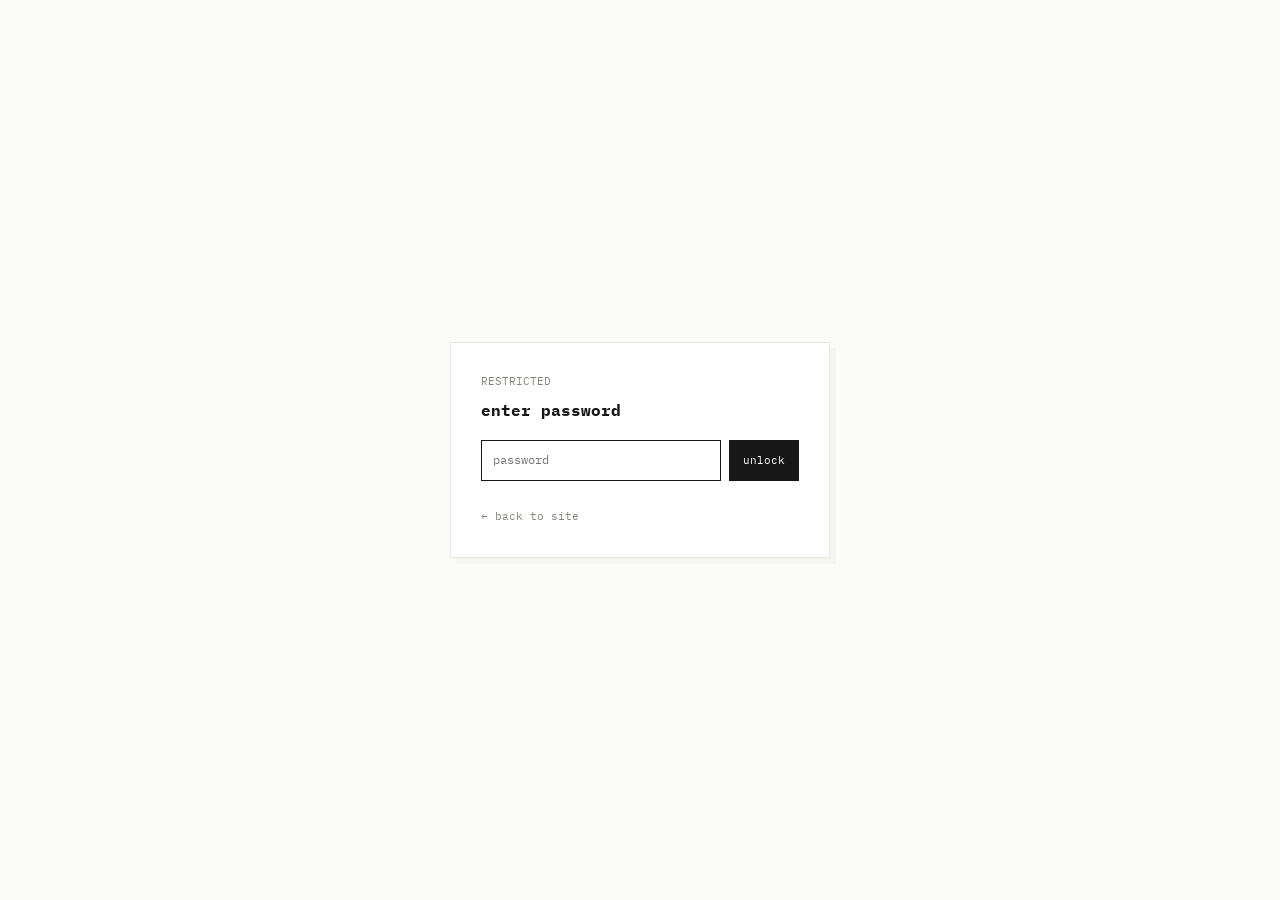
==== admin.html @ 04ab16fd "Multi-image projects, unclipped arrows, smoother Explore arrow" ====
<!DOCTYPE html>
<html lang="en">
<head>
<meta charset="UTF-8">
<meta name="viewport" content="width=device-width, initial-scale=1">
<meta name="robots" content="noindex,nofollow">
<title>manage</title>
<link rel="icon" type="image/png" href="favicon.png">
<link rel="preconnect" href="https://fonts.googleapis.com">
<link rel="preconnect" href="https://fonts.gstatic.com" crossorigin>
<link href="https://fonts.googleapis.com/css2?family=IBM+Plex+Mono:ital,wght@0,400;0,500;0,600;0,700;1,400&display=swap" rel="stylesheet">
<style>
:root{--bg:#fff;--paper:#fbfbf9;--ink:#171717;--mute:#85857f;--faint:#b9b9b3;--line:#e9e9e4;--fill:#f4f4f1;--ease:cubic-bezier(.2,.7,.2,1)}
*{box-sizing:border-box;margin:0;padding:0}
body{background:var(--bg);color:var(--ink);font:13px/1.7 "IBM Plex Mono",ui-monospace,Menlo,Consolas,monospace;-webkit-font-smoothing:antialiased;padding-bottom:120px}
a{color:inherit;text-decoration:none}
button{font:inherit;color:inherit;background:none;border:0;cursor:pointer;text-align:left}
svg.i{width:1em;height:1em;fill:none;stroke:currentColor;stroke-width:1.4;stroke-linecap:round;stroke-linejoin:round;flex-shrink:0}
::selection{background:var(--ink);color:#fff}
.wrap{max-width:840px;margin:0 auto;padding:0 24px}
.top{display:flex;align-items:center;justify-content:space-between;gap:12px;flex-wrap:wrap;padding:30px 0 18px}
.top h1{font-size:20px;letter-spacing:-.01em}
.top h1 .cur{display:inline-block;animation:blink 1.1s steps(1) infinite}
@keyframes blink{50%{opacity:0}}
.acts{display:flex;gap:8px;align-items:center;flex-wrap:wrap}
.chip{font-size:9.5px;letter-spacing:.1em;text-transform:uppercase;color:var(--mute);display:flex;align-items:center;gap:7px;margin-right:6px}
.chip::before{content:"";width:6px;height:6px;border-radius:50%;background:#3a9d5d;transition:background .3s}
.chip.dirty::before{background:#d98b1c;animation:pulse 1.4s infinite}
@keyframes pulse{50%{opacity:.35}}
.b{display:inline-flex;align-items:center;gap:7px;padding:7px 13px;border:1px solid var(--ink);font-size:11px;background:linear-gradient(var(--ink),var(--ink)) left/0 100% no-repeat;transition:background-size .4s var(--ease),color .3s,opacity .2s,transform .3s var(--ease)}
.b:hover{background-size:100% 100%;color:#fff}
.b:active{transform:scale(.97)}
.b.solid{background:var(--ink);color:#fff}
.b.solid:hover{background:#000}
.b.sm{padding:3px 8px;font-size:10px;border-color:var(--line)}
.b.sm:hover{border-color:var(--ink)}
.b.dng:hover{background-image:linear-gradient(#b3261e,#b3261e);border-color:#b3261e}
.b[disabled]{opacity:.4;pointer-events:none}
.tabs{position:relative;display:flex;gap:24px;border-bottom:1px solid var(--line);overflow-x:auto}
.tab{position:relative;padding:0 0 11px;font-size:11.5px;color:var(--mute);white-space:nowrap;transition:color .2s}
.tab:hover,.tab.on{color:var(--ink)}
.tab sup{font-size:8px;color:var(--faint);margin-left:3px}
.ink{position:absolute;left:0;bottom:-1px;height:1px;background:var(--ink);transition:left .4s var(--ease),width .4s var(--ease)}
.panel{padding-top:26px;animation:in .45s var(--ease)}
@keyframes in{from{opacity:0;transform:translateY(10px)}}
.hint{font-size:10.5px;color:var(--mute)}
.bn{background:var(--fill);border:1px solid var(--line);padding:10px 14px;font-size:11px;margin-bottom:18px;display:flex;justify-content:space-between;gap:12px;align-items:center}
.grid2{display:grid;grid-template-columns:1fr 1fr;gap:14px}
.fld{display:block;margin-bottom:14px}
.fld>span{display:block;font-size:9.5px;letter-spacing:.1em;text-transform:uppercase;color:var(--mute);margin-bottom:5px}
.fld input[type=text],.fld input[type=password],.fld select,.fld textarea,.tx{width:100%;border:1px solid var(--line);background:#fff;padding:8px 10px;font:inherit;font-size:12px;outline:none;border-radius:0;transition:border-color .2s,box-shadow .2s}
.fld textarea{min-height:84px;resize:vertical}
.fld input:focus,.fld select:focus,.fld textarea:focus,.tx:focus{border-color:var(--ink);box-shadow:3px 3px 0 var(--fill)}
.chk{display:flex;gap:8px;align-items:center;font-size:12px;margin-bottom:14px}
.item{border:1px solid var(--line);margin-bottom:10px;background:#fff;animation:in .4s var(--ease);transition:border-color .2s}
.item:hover{border-color:var(--faint)}
.ih{display:flex;align-items:center;gap:12px;padding:11px 14px}
.ih .n{font-size:9px;color:var(--faint);width:18px}
.ih .ti{flex:1;min-width:0;white-space:nowrap;overflow:hidden;text-overflow:ellipsis;cursor:pointer}
.ih .ti i{font-style:normal;color:var(--mute);font-size:10px;margin-left:8px}
.ctl{display:flex;gap:6px}
.ib{padding:14px 16px 4px;border-top:1px solid var(--line);animation:in .35s var(--ease)}
.add{margin-bottom:16px}
.empty{padding:28px;border:1px dashed var(--line);color:var(--mute);font-size:11.5px;text-align:center}
.imgf{display:flex;gap:14px;align-items:flex-start;margin-bottom:14px}
.th{width:120px;aspect-ratio:16/10;flex-shrink:0;background:var(--fill);border:1px solid var(--line);display:grid;place-items:center;overflow:hidden;color:var(--faint);font-size:9px}
.th img{width:100%;height:100%;object-fit:cover}
.imgf .r{flex:1;display:grid;gap:8px;min-width:0}
.imgf .row{display:flex;gap:8px;flex-wrap:wrap}
.toast{position:fixed;left:50%;bottom:28px;transform:translate(-50%,20px);background:var(--ink);color:#fff;font-size:11.5px;padding:10px 16px;opacity:0;pointer-events:none;transition:.4s var(--ease);z-index:90;max-width:90vw}
.toast.show{opacity:1;transform:translate(-50%,0)}
.toast.bad{background:#b3261e}
.gate{position:fixed;inset:0;background:rgba(251,251,249,.97);z-index:100;display:grid;place-items:center;padding:20px}
.gate .box{width:min(380px,100%);background:#fff;border:1px solid var(--line);padding:30px;box-shadow:6px 6px 0 var(--fill)}
.gate h2{font-size:16px;margin:6px 0 16px}
.gate form{display:flex;gap:8px}
.gate input{flex:1;min-width:0;border:1px solid var(--line);padding:9px 11px;font:inherit;font-size:12px;outline:none}
.gate input:focus{border-color:var(--ink)}
.gate .err{height:14px;margin-top:10px;font-size:10px;color:#b3261e}
.shake{animation:shake .4s}
@keyframes shake{20%,60%{transform:translateX(-7px)}40%,80%{transform:translateX(7px)}}
.mis{display:grid;grid-template-columns:repeat(auto-fill,minmax(190px,1fr));gap:10px;margin-bottom:10px}
.mi{border:1px solid var(--line);padding:8px;display:grid;gap:8px;animation:in .35s var(--ease)}
.mi .th{width:100%}
.mi .mc{display:flex;gap:6px}
.rw{display:flex;gap:8px;align-items:center;flex-wrap:wrap}
@media(max-width:640px){.grid2{grid-template-columns:1fr}.imgf{flex-direction:column}}
@media(prefers-reduced-motion:reduce){*{animation:none!important;transition:none!important}}
</style>
</head>
<body>

<div class="gate" id="gate"><div class="box" id="gbox">
  <div class="hint">RESTRICTED</div><h2>enter password</h2>
  <form id="gf"><input id="gi" type="password" autocomplete="off" placeholder="password" aria-label="password"><button class="b solid" type="submit">unlock</button></form>
  <div class="err" id="ge"></div>
  <a class="hint" href="index.html">← back to site</a>
</div></div>

<div class="wrap" id="app" style="display:none">
  <div class="top">
    <h1>manage<span class="cur">_</span></h1>
    <div class="acts">
      <span class="chip" id="chip">saved</span>
      <a class="b" href="index.html" target="_blank">view site ↗</a>
      <button class="b solid" id="save">save &amp; publish</button>
      <button class="b" id="lockout">lock</button>
    </div>
  </div>
  <div class="tabs" id="tabs">
    <button class="tab on" data-t="site">Site</button>
    <button class="tab" data-t="projects">Projects<sup id="c-projects"></sup></button>
    <button class="tab" data-t="toolkit">Toolkit<sup id="c-toolkit"></sup></button>
    <button class="tab" data-t="gallery">Gallery<sup id="c-gallery"></sup></button>
    <button class="tab" data-t="publish">Publishing</button>
    <span class="ink" id="inkbar"></span>
  </div>
  <div class="panel" id="panel"></div>
</div>
<div class="toast" id="toast"></div>

<script>
const HASH="03fd53d650c9f7d10366978eed4f17213322e3159279042067c80cd8931dc861";
const $=(s,r=document)=>r.querySelector(s);
const esc=s=>String(s==null?"":s).replace(/[&<>"']/g,c=>({"&":"&amp;","<":"&lt;",">":"&gt;",'"':"&quot;","'":"&#39;"}[c]));
const pad=n=>String(n).padStart(2,"0");
const uid=()=>"x"+Date.now().toString(36)+Math.random().toString(36).slice(2,5);
let D=null,tab="site",dirty=false,openIds={},previews={};

/* ---------- auth ---------- */
async function sha(t){const b=await crypto.subtle.digest("SHA-256",new TextEncoder().encode(t));return [...new Uint8Array(b)].map(x=>x.toString(16).padStart(2,"0")).join("")}
function enter(){$("#gate").style.display="none";$("#app").style.display="";boot()}
$("#gf").addEventListener("submit",async e=>{
  e.preventDefault();
  if(!(window.crypto&&crypto.subtle)){$("#ge").textContent="needs a secure (https) connection";return}
  if(await sha($("#gi").value)===HASH){sessionStorage.setItem("vx_auth",HASH);enter()}
  else{$("#ge").textContent="wrong password";$("#gi").value="";const b=$("#gbox");b.classList.remove("shake");void b.offsetWidth;b.classList.add("shake")}
});
$("#lockout").addEventListener("click",()=>{sessionStorage.removeItem("vx_auth");location.href="index.html"});

/* ---------- config / state ---------- */
const CFG=()=>Object.assign({repo:"VxpeInjected/vx-portfolio",branch:"main",token:""},JSON.parse(localStorage.getItem("vx_cfg")||"{}"));
const setCFG=o=>localStorage.setItem("vx_cfg",JSON.stringify(Object.assign(CFG(),o)));
const SITE_DEFAULT={name:"vx.injected",logo:"VX",badge:"programmer & UI designer",status:"open for commissions",statusOn:true,tagline:"I build systems and interfaces.\nRoblox programming, bots and thoughtful UI design.",intro:"",email:"",discord:"",discordUrl:"",toolkitBlurb:"",galleryBlurb:"",contactBlurb:"",footerNote:""};
function normP(p){if(!Array.isArray(p.images))p.images=p.image?[{src:p.image,caption:""}]:[];delete p.image;return p}
function norm(d){d=d||{};return{site:Object.assign({},SITE_DEFAULT,d.site||{}),projects:(d.projects||[]).map(normP),toolkit:d.toolkit||[],gallery:d.gallery||[]}}
async function boot(){
  let live=null;
  try{const r=await fetch("data.json?"+Date.now(),{cache:"no-store"});if(r.ok)live=await r.json()}catch(e){}
  const draft=localStorage.getItem("vx_draft");
  if(draft){try{D=norm(JSON.parse(draft));dirty=true;bn="draft"}catch(e){}}
  if(!D)D=norm(live);
  window._live=live;
  setDirty(dirty);render();
}
let bn="";
function setDirty(v){dirty=v;const c=$("#chip");c.classList.toggle("dirty",v);c.textContent=v?"unsaved changes":"saved";if(v)localStorage.setItem("vx_draft",JSON.stringify(D));else localStorage.removeItem("vx_draft")}
addEventListener("beforeunload",e=>{if(dirty){e.preventDefault();e.returnValue=""}});
function toast(t,bad){const el=$("#toast");el.textContent=t;el.classList.toggle("bad",!!bad);el.classList.add("show");clearTimeout(toast.t);toast.t=setTimeout(()=>el.classList.remove("show"),bad?5000:2800)}

/* ---------- tabs ---------- */
function ink(){const t=$(".tab.on"),k=$("#inkbar");if(t){k.style.left=t.offsetLeft+"px";k.style.width=t.offsetWidth+"px"}}
$("#tabs").addEventListener("click",e=>{const b=e.target.closest(".tab");if(!b)return;tab=b.dataset.t;document.querySelectorAll(".tab").forEach(x=>x.classList.toggle("on",x===b));ink();render()});
addEventListener("resize",ink);document.fonts&&document.fonts.ready.then(ink);

/* ---------- render ---------- */
const SCHEMA={
  projects:{label:"project",title:i=>i.title||"untitled project",sub:i=>i.category||"",fields:[
    ["title","title","text"],["category","category","select",["programming","ui design"]],["meta","meta line (e.g. Gameplay systems / Luau)","text"],["note","small note (e.g. 2026)","text"],["link","link (optional)","text"],["tags","tags (comma separated)","tags"],["desc","description","area"],["images","screenshots / pages (shown as a gallery in the popup)","images"]],
    blank:()=>({id:uid(),title:"",category:"programming",meta:"",note:"",desc:"",tags:[],link:"",images:[]})},
  toolkit:{label:"tool",title:i=>i.name||"untitled tool",sub:i=>i.icon||"",fields:[
    ["name","name","text"],["desc","short description","text"],["icon","icon","select",["cube","code","pen","cursor","layers","terminal","globe"]]],
    blank:()=>({id:uid(),name:"",desc:"",icon:"cube"})},
  gallery:{label:"image",title:i=>i.caption||"untitled image",sub:i=>"",fields:[
    ["caption","caption","text"],["title","popup title (optional)","text"],["desc","popup description","area"],["image","image","image"]],
    blank:()=>({id:uid(),caption:"",title:"",desc:"",image:""})}
};
function render(){
  ["projects","toolkit","gallery"].forEach(c=>$("#c-"+c).textContent=pad(D[c].length));
  const p=$("#panel");p.style.animation="none";void p.offsetWidth;p.style.animation="";
  if(tab==="site")p.innerHTML=siteHTML();
  else if(tab==="publish")p.innerHTML=pubHTML();
  else p.innerHTML=listHTML(tab);
  ink();
}
function fieldHTML(col,idx,it,f){
  const [key,label,type,opts]=f,val=it[key];
  const a=`data-col="${col}" data-idx="${idx}" data-key="${key}"`;
  if(type==="select")return `<label class="fld"><span>${label}</span><select ${a}>${opts.map(o=>`<option ${o===val?"selected":""}>${o}</option>`).join("")}</select></label>`;
  if(type==="area")return `<label class="fld"><span>${label}</span><textarea ${a}>${esc(val)}</textarea></label>`;
  if(type==="tags")return `<label class="fld"><span>${label}</span><input type="text" ${a} data-tags="1" value="${esc((val||[]).join(", "))}"></label>`;
  if(type==="images"){
    const arr=it.images||[],b=(act,n,t,dis)=>`<button class="b sm${act==="imgx"?" dng":""}" data-act="${act}" data-col="${col}" data-idx="${idx}" data-ii="${n}" ${dis?"disabled":""}>${t}</button>`;
    return `<div class="fld"><span>${label}</span><div class="mis">${arr.map((m,n)=>{const src=previews[m.src]||m.src;return `<div class="mi"><div class="th">${src?`<img src="${esc(src)}" onerror="this.remove()">`:"no image"}</div><input class="tx" type="text" placeholder="caption (optional)" data-col="${col}" data-idx="${idx}" data-ii="${n}" value="${esc(m.caption||"")}"><div class="mc">${b("imgl",n,"←",n===0)}${b("imgr",n,"→",n===arr.length-1)}${b("imgx",n,"remove")}</div></div>`}).join("")}</div>
    <div class="rw"><button class="b sm" data-act="addimgs" data-col="${col}" data-idx="${idx}">+ upload images</button><span class="hint" id="up-${col}-${idx}"></span></div>
    <div class="rw" style="margin-top:8px"><input class="tx" style="flex:1;min-width:160px;width:auto" id="url-${col}-${idx}" placeholder="or paste an image URL"><button class="b sm" data-act="addurl" data-col="${col}" data-idx="${idx}">add</button></div></div>`}
  if(type==="image"){const src=previews[val]||val;return `<div class="imgf"><div class="th">${src?`<img src="${esc(src)}" onerror="this.remove()">`:"no image"}</div><div class="r"><div class="row"><button class="b sm" data-act="upload" data-col="${col}" data-idx="${idx}">upload image</button><button class="b sm dng" data-act="rmimg" data-col="${col}" data-idx="${idx}">remove</button></div><input class="tx" type="text" ${a} placeholder="or paste an image URL" value="${esc(val)}"><span class="hint" id="up-${col}-${idx}"></span></div></div>`}
  return `<label class="fld"><span>${label}</span><input type="text" ${a} value="${esc(val)}"></label>`;
}
function listHTML(col){
  const S=SCHEMA[col],L=D[col];
  let h=`<button class="b solid add" data-act="add" data-col="${col}">+ add ${S.label}</button>`;
  if(bn==="draft"){h=`<div class="bn"><span>restored your unsaved draft from this browser.</span><button class="b sm" data-act="discard">discard draft</button></div>`+h;}
  if(!L.length)return h+`<div class="empty">nothing here yet.</div>`;
  return h+L.map((it,i)=>{
    const o=openIds[it.id];
    return `<div class="item" data-col="${col}" data-idx="${i}"><div class="ih"><span class="n">${pad(i+1)}</span><span class="ti" data-act="toggle" data-col="${col}" data-idx="${i}"><span class="tt">${esc(S.title(it))}</span><i>${esc(S.sub(it))}</i></span>
      <div class="ctl"><button class="b sm" data-act="up" data-col="${col}" data-idx="${i}" ${i===0?"disabled":""}>↑</button><button class="b sm" data-act="down" data-col="${col}" data-idx="${i}" ${i===L.length-1?"disabled":""}>↓</button><button class="b sm" data-act="toggle" data-col="${col}" data-idx="${i}">${o?"close":"edit"}</button><button class="b sm dng" data-act="del" data-col="${col}" data-idx="${i}">delete</button></div></div>
      ${o?`<div class="ib">${S.fields.map(f=>fieldHTML(col,i,it,f)).join("")}</div>`:""}</div>`}).join("");
}
function siteHTML(){
  const s=D.site,F=(k,l,t="text")=>t==="area"?`<label class="fld"><span>${l}</span><textarea data-col="site" data-key="${k}">${esc(s[k])}</textarea></label>`:`<label class="fld"><span>${l}</span><input type="text" data-col="site" data-key="${k}" value="${esc(s[k])}"></label>`;
  return `<div class="grid2">${F("name","display name")}${F("logo","nav logo letters")}</div>
  ${F("badge","badge next to name")}
  <div class="grid2"><div>${F("status","status line")}<label class="chk"><input type="checkbox" data-col="site" data-key="statusOn" ${s.statusOn?"checked":""}> show status line</label></div><div></div></div>
  ${F("tagline","tagline (line breaks allowed)","area")}${F("intro","intro text","area")}
  <div class="grid2">${F("email","email")}${F("discord","discord username")}</div>
  ${F("discordUrl","discord link for the nav (optional, https://...)")}
  ${F("toolkitBlurb","toolkit blurb")}${F("galleryBlurb","gallery blurb")}${F("contactBlurb","contact blurb")}${F("footerNote","footer line")}`;
}
function pubHTML(){
  const c=CFG();
  return `<p class="hint" style="margin-bottom:18px">Saving commits <b>data.json</b> (and any uploaded images) to your GitHub repo, so every visitor sees the changes after Pages rebuilds (about a minute). The token stays in this browser only and is never written into the site.</p>
  <label class="fld"><span>repository (owner/name)</span><input type="text" data-cfg="repo" value="${esc(c.repo)}"></label>
  <label class="fld"><span>branch</span><input type="text" data-cfg="branch" value="${esc(c.branch)}"></label>
  <label class="fld"><span>github token (fine-grained, contents: read &amp; write, this repo only)</span><input type="password" data-cfg="token" value="${esc(c.token)}" autocomplete="off"></label>
  <div class="acts"><button class="b" data-act="test">test connection</button><button class="b" data-act="export">download data.json</button><button class="b dng" data-act="forget">forget token</button></div>
  <p class="hint" id="pubmsg" style="margin-top:14px"></p>`;
}

/* ---------- events ---------- */
document.addEventListener("input",e=>{
  const t=e.target;
  if(t.dataset.cfg){setCFG({[t.dataset.cfg]:t.value.trim()});return}
  if(t.dataset.ii!==undefined&&t.dataset.col){const m=D[t.dataset.col][+t.dataset.idx].images[+t.dataset.ii];if(m){m.caption=t.value;setDirty(true)}return}
  const col=t.dataset.col;if(!col||!t.dataset.key)return;
  const val=t.type==="checkbox"?t.checked:t.value;
  if(col==="site"){D.site[t.dataset.key]=val}
  else{const it=D[col][+t.dataset.idx];if(!it)return;
    it[t.dataset.key]=t.dataset.tags?val.split(",").map(x=>x.trim()).filter(Boolean):val;
    const row=t.closest(".item");if(row){$(".tt",row).textContent=SCHEMA[col].title(it)}
    if(t.dataset.key==="image"){const th=t.closest(".imgf").querySelector(".th");th.innerHTML=val?`<img src="${esc(val)}" onerror="this.remove()">`:"no image"}}
  setDirty(true);
});
document.addEventListener("click",async e=>{
  const b=e.target.closest("[data-act]");if(!b)return;
  const act=b.dataset.act,col=b.dataset.col,i=+b.dataset.idx;
  if(act==="add"){const it=SCHEMA[col].blank();D[col].push(it);openIds[it.id]=true;setDirty(true);render();const ins=document.querySelectorAll(".item");ins[ins.length-1]&&ins[ins.length-1].scrollIntoView({behavior:"smooth",block:"center"})}
  else if(act==="toggle"){const it=D[col][i];openIds[it.id]=!openIds[it.id];render()}
  else if(act==="up"&&i>0){[D[col][i-1],D[col][i]]=[D[col][i],D[col][i-1]];setDirty(true);render()}
  else if(act==="down"&&i<D[col].length-1){[D[col][i+1],D[col][i]]=[D[col][i],D[col][i+1]];setDirty(true);render()}
  else if(act==="del"){
    if(b.dataset.sure){D[col].splice(i,1);setDirty(true);render();toast("removed")}
    else{b.dataset.sure="1";b.textContent="sure?";setTimeout(()=>{if(b.isConnected){delete b.dataset.sure;b.textContent="delete"}},2500)}}
  else if(act==="discard"){localStorage.removeItem("vx_draft");dirty=false;bn="";D=norm(window._live);setDirty(false);render();toast("draft discarded")}
  else if(act==="rmimg"){D[col][i].image="";setDirty(true);render()}
  else if(act==="upload"){pickImage(col,i)}
  else if(act==="addimgs"){pickImages(col,i)}
  else if(act==="addurl"){const f=document.getElementById(`url-${col}-${i}`),v=(f.value||"").trim();if(!/^https?:\/\//i.test(v)){toast("paste a full https:// image link",true);return}D[col][i].images.push({src:v,caption:""});setDirty(true);render()}
  else if(act==="imgl"||act==="imgr"){const ii=+b.dataset.ii,A=D[col][i].images,j=act==="imgl"?ii-1:ii+1;if(j>=0&&j<A.length){[A[ii],A[j]]=[A[j],A[ii]];setDirty(true);render()}}
  else if(act==="imgx"){D[col][i].images.splice(+b.dataset.ii,1);setDirty(true);render()}
  else if(act==="test"){testConn()}
  else if(act==="export"){const a=document.createElement("a");a.href=URL.createObjectURL(new Blob([JSON.stringify(D,null,2)],{type:"application/json"}));a.download="data.json";a.click()}
  else if(act==="forget"){setCFG({token:""});render();toast("token removed from this browser")}
});

/* ---------- github ---------- */
function api(path,opts={}){
  const c=CFG();
  return fetch(`https://api.github.com/repos/${c.repo.trim()}${path?"/"+path:""}`,Object.assign({},opts,{headers:Object.assign({Authorization:"Bearer "+(c.token||"").trim(),Accept:"application/vnd.github+json","X-GitHub-Api-Version":"2022-11-28"},opts.headers||{})}));
}
async function putFile(path,content,msg,isB64){
  const c=CFG();
  const b64=isB64?content:btoa(unescape(encodeURIComponent(content)));
  for(let tries=0;tries<2;tries++){
    let sha;const g=await api(`contents/${path}?ref=${encodeURIComponent(c.branch)}&t=${Date.now()}`);
    if(g.ok)sha=(await g.json()).sha;else if(g.status!==404)throw new Error(await errText(g));
    const r=await api(`contents/${path}`,{method:"PUT",body:JSON.stringify({message:msg,content:b64,branch:c.branch,sha})});
    if(r.ok)return true;
    if(r.status!==409&&r.status!==422)throw new Error(await errText(r));
  }
  throw new Error("could not save "+path+" (conflict)");
}
async function errText(r){let m="";try{m=(await r.json()).message}catch(e){}
  if(r.status===401)return "token rejected (401). check it in publishing.";
  if(r.status===403||r.status===404)return `no access (${r.status}). token needs contents read & write on ${CFG().repo}.`;
  return `github said ${r.status}${m?": "+m:""}`}
async function testConn(){
  const m=$("#pubmsg");if(!CFG().token){m.textContent="paste a token first.";return}
  m.textContent="testing…";
  try{const r=await api("");if(!r.ok)throw new Error(await errText(r));const j=await r.json();
    m.textContent=j.permissions&&j.permissions.push?`connected to ${j.full_name} — write access ok.`:`connected to ${j.full_name}, but this token can't write.`}
  catch(e){m.textContent=e instanceof TypeError?"couldn't reach github. check your connection or an ad blocker, and that the repo name is right.":e.message}
}
$("#save").addEventListener("click",async()=>{
  const btn=$("#save");
  if(!CFG().token){toast("add your github token under publishing first",true);tab="publish";document.querySelectorAll(".tab").forEach(x=>x.classList.toggle("on",x.dataset.t==="publish"));render();return}
  btn.disabled=true;btn.textContent="saving…";
  try{
    await putFile("data.json",JSON.stringify(D,null,2)+"\n","Update site data");
    window._live=JSON.parse(JSON.stringify(D));bn="";setDirty(false);toast("saved. live in about a minute.");
  }catch(e){toast(e instanceof TypeError?"couldn't reach github. check your connection or an ad blocker.":e.message,true)}
  btn.disabled=false;btn.textContent="save & publish";
});

/* ---------- image upload ---------- */
async function processUpload(file){
  const url=await new Promise((res,rej)=>{const r=new FileReader();r.onload=()=>res(r.result);r.onerror=rej;r.readAsDataURL(file)});
  const im=await new Promise((res,rej)=>{const x=new Image();x.onload=()=>res(x);x.onerror=rej;x.src=url});
  const sc=Math.min(1,1600/Math.max(im.width,im.height)),cv=document.createElement("canvas");
  cv.width=Math.round(im.width*sc);cv.height=Math.round(im.height*sc);
  const cx=cv.getContext("2d");cx.fillStyle="#fff";cx.fillRect(0,0,cv.width,cv.height);cx.drawImage(im,0,0,cv.width,cv.height);
  const out=cv.toDataURL("image/jpeg",.88),b64=out.split(",")[1];
  const slug=(file.name.replace(/\.[^.]+$/,"").toLowerCase().replace(/[^a-z0-9]+/g,"-").replace(/^-|-$/g,"")||"image").slice(0,40);
  const path=`uploads/${Date.now().toString(36)}${Math.random().toString(36).slice(2,5)}-${slug}.jpg`;
  await putFile(path,b64,"Upload image",true);
  previews[path]=out;return path;
}
function pickFiles(multiple,cb){
  if(!CFG().token){toast("add your github token under publishing first",true);return}
  const f=document.createElement("input");f.type="file";f.accept="image/*";f.multiple=multiple;
  f.onchange=()=>{if(f.files.length)cb([...f.files])};f.click();
}
function pickImage(col,i){
  pickFiles(false,async files=>{
    const h=document.getElementById(`up-${col}-${i}`);if(h)h.textContent="uploading…";
    try{const path=await processUpload(files[0]);D[col][i].image=path;setDirty(true);render();toast("image uploaded")}
    catch(e){if(h)h.textContent="";toast(e instanceof TypeError?"couldn't reach github.":e.message||"upload failed",true)}
  });
}
function pickImages(col,i){
  pickFiles(true,async files=>{
    const h=document.getElementById(`up-${col}-${i}`);let done=0;
    try{
      for(const file of files){
        if(h)h.textContent=`uploading ${done+1} of ${files.length}…`;
        const path=await processUpload(file);
        D[col][i].images.push({src:path,caption:""});done++;setDirty(true);
      }
      render();toast(done+(done===1?" image":" images")+" uploaded");
    }catch(e){if(done){render()}else if(h)h.textContent="";toast(e instanceof TypeError?"couldn't reach github.":e.message||"upload failed",true)}
  });
}
if(sessionStorage.getItem("vx_auth")===HASH)enter();
else setTimeout(()=>$("#gi").focus(),100);
</script>
</body>
</html>
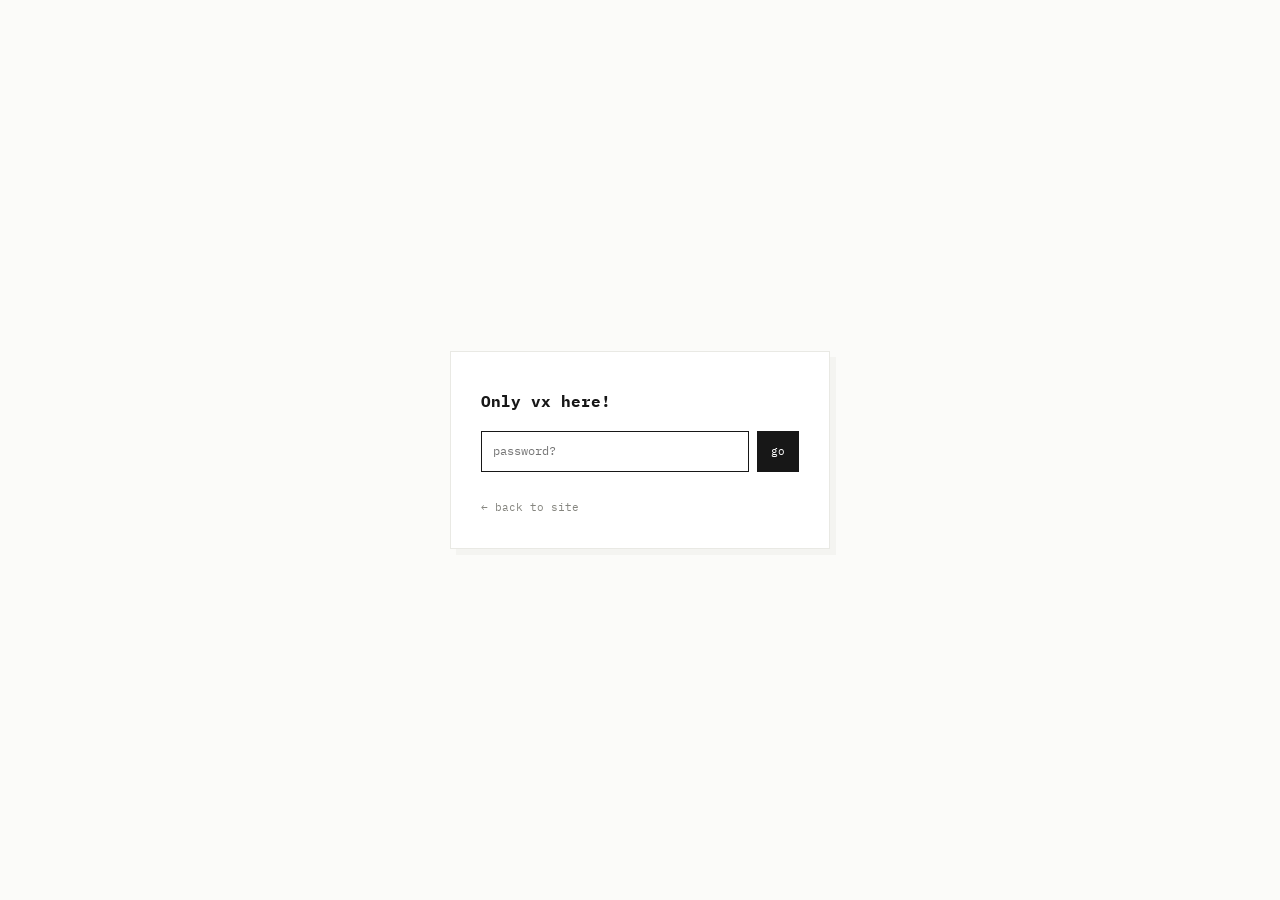
==== commit e2836d9d: "Fix admin password hash, quieter lock, friendlier popup" ====
--- a/admin.html
+++ b/admin.html
@@ -4,7 +4,7 @@
 <meta charset="UTF-8">
 <meta name="viewport" content="width=device-width, initial-scale=1">
 <meta name="robots" content="noindex,nofollow">
-<title>manage</title>
+<title>vx.manager</title>
 <link rel="icon" type="image/png" href="favicon.png">
 <link rel="preconnect" href="https://fonts.googleapis.com">
 <link rel="preconnect" href="https://fonts.gstatic.com" crossorigin>
@@ -91,8 +91,8 @@
 <body>
 
 <div class="gate" id="gate"><div class="box" id="gbox">
-  <div class="hint">RESTRICTED</div><h2>enter password</h2>
-  <form id="gf"><input id="gi" type="password" autocomplete="off" placeholder="password" aria-label="password"><button class="b solid" type="submit">unlock</button></form>
+  <h2>Only vx here!</h2>
+  <form id="gf"><input id="gi" type="password" autocomplete="off" placeholder="password?" aria-label="password"><button class="b solid" type="submit">go</button></form>
   <div class="err" id="ge"></div>
   <a class="hint" href="index.html">← back to site</a>
 </div></div>
@@ -120,7 +120,7 @@
 <div class="toast" id="toast"></div>
 
 <script>
-const HASH="03fd53d650c9f7d10366978eed4f17213322e3159279042067c80cd8931dc861";
+const HASH="6cb8947f869a1332785a2c4a673cb8a2529c528a0de18239c4a4594782599b29";
 const $=(s,r=document)=>r.querySelector(s);
 const esc=s=>String(s==null?"":s).replace(/[&<>"']/g,c=>({"&":"&amp;","<":"&lt;",">":"&gt;",'"':"&quot;","'":"&#39;"}[c]));
 const pad=n=>String(n).padStart(2,"0");
@@ -134,7 +134,7 @@
   e.preventDefault();
   if(!(window.crypto&&crypto.subtle)){$("#ge").textContent="needs a secure (https) connection";return}
   if(await sha($("#gi").value)===HASH){sessionStorage.setItem("vx_auth",HASH);enter()}
-  else{$("#ge").textContent="wrong password";$("#gi").value="";const b=$("#gbox");b.classList.remove("shake");void b.offsetWidth;b.classList.add("shake")}
+  else{$("#ge").textContent="nope, try again";$("#gi").value="";const b=$("#gbox");b.classList.remove("shake");void b.offsetWidth;b.classList.add("shake")}
 });
 $("#lockout").addEventListener("click",()=>{sessionStorage.removeItem("vx_auth");location.href="index.html"});
 
